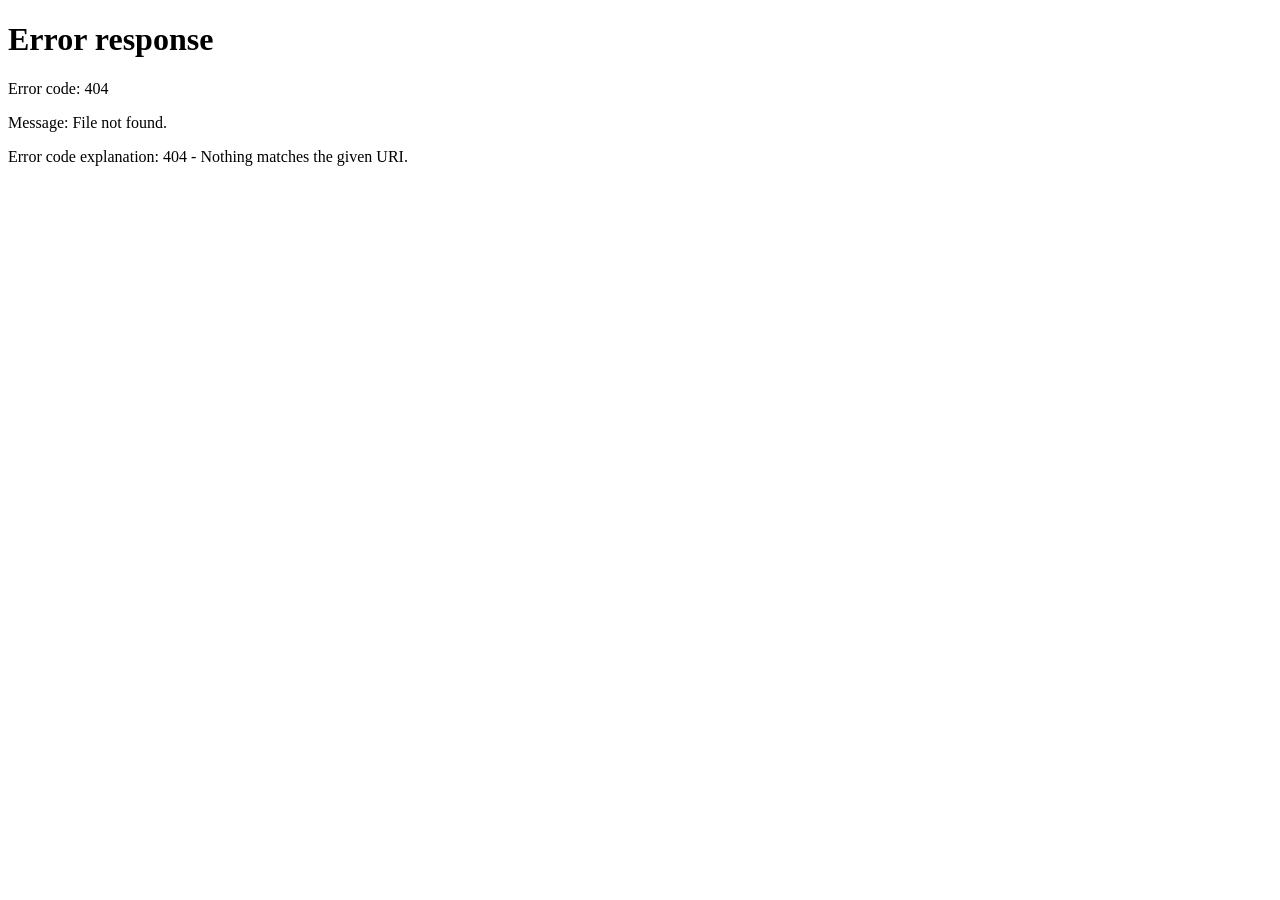
==== src/main/resources/public/receiver_dashboard.html @ ded8fe53 "Added Receiver Web Portal, QR login integration, and tracking dashboard endpoints" ====
<!DOCTYPE html>
<html lang="en">
<head>
    <meta charset="UTF-8">
    <meta name="viewport" content="width=device-width, initial-scale=1.0">
    <title>Receiver Dashboard - Fleet Management</title>
    <style>
        body {
            font-family: 'Segoe UI', Tahoma, Geneva, Verdana, sans-serif;
            background-color: #f1f5f9;
            margin: 0;
            padding: 0;
        }
        /* Top Navigation Bar */
        .navbar {
            background-color: #0f172a;
            color: white;
            padding: 15px 20px;
            display: flex;
            justify-content: space-between;
            align-items: center;
            box-shadow: 0 4px 6px rgba(0,0,0,0.1);
        }
        .navbar h2 { margin: 0; font-size: 20px; }
        .logout-btn {
            background: #ef4444; color: white; border: none;
            padding: 8px 16px; border-radius: 6px; font-weight: bold;
            cursor: pointer; transition: 0.2s;
        }
        .logout-btn:hover { background: #dc2626; }

        /* Main Content Container */
        .container { max-width: 800px; margin: 30px auto; padding: 0 20px; }
        .greeting { color: #0f172a; margin-bottom: 20px; }

        /* Shipment Cards */
        .card {
            background: white; padding: 20px; border-radius: 10px;
            box-shadow: 0 4px 12px rgba(0,0,0,0.05); margin-bottom: 20px;
            border-left: 5px solid #2563eb;
        }
        .card-header { display: flex; justify-content: space-between; align-items: center; margin-bottom: 15px; }
        .trip-id { font-size: 18px; font-weight: bold; color: #0f172a; margin: 0; }

        /* Status Badges */
        .status { padding: 6px 12px; border-radius: 20px; font-size: 12px; font-weight: bold; }
        .status.completed { background: #d1fae5; color: #065f46; }
        .status.in-progress { background: #dbeafe; color: #1e40af; }
        .status.pending { background: #fef3c7; color: #92400e; }

        .route-info { color: #475569; margin: 5px 0; font-size: 15px; font-weight: 500;}
        .date-info { color: #64748b; font-size: 14px; margin-bottom: 15px; }

        /* Action Buttons */
        .action-row { display: flex; gap: 10px; margin-top: 15px; }
        .btn-track {
            flex: 1; text-align: center; background: #2563eb; color: white;
            padding: 10px; border-radius: 6px; text-decoration: none; font-weight: bold;
            transition: 0.2s;
        }
        .btn-track:hover { background: #1d4ed8; }

        .btn-feedback {
            flex: 1; text-align: center; background: #10b981; color: white;
            padding: 10px; border-radius: 6px; text-decoration: none; font-weight: bold;
        }

        .empty-state { text-align: center; color: #64748b; padding: 40px; background: white; border-radius: 10px; }
    </style>
</head>
<body>

<div class="navbar">
    <h2>🎁 Client Portal</h2>
    <button class="logout-btn" onclick="logout()">Logout</button>
</div>

<div class="container">
    <h2 class="greeting" id="greetingText">Loading your shipments...</h2>
    <div id="shipmentList"></div>
</div>

<script>
    // 1. Extract the receiver ID from the URL (e.g., ?id=R001)
    const urlParams = new URLSearchParams(window.location.search);
    const receiverId = urlParams.get('id');

    if (!receiverId) {
        alert("Unauthorized access. Redirecting to login.");
        window.location.href = "/receiver_login.html";
    } else {
        document.getElementById('greetingText').innerText = `Welcome back, Client ${receiverId} 👋`;
        loadShipments();
    }

    // 2. Fetch shipments from the Javalin backend
    async function loadShipments() {
        try {
            const response = await fetch(`/api/receiver/shipments?id=${receiverId}`);
            const result = await response.json();

            const list = document.getElementById('shipmentList');
            list.innerHTML = '';

            if (result.success && result.data.length > 0) {
                result.data.forEach(trip => {
                    // Format the status for CSS styling
                    let statusClass = trip.status.toLowerCase().replace(' ', '-');
                    if(!['completed', 'in-progress'].includes(statusClass)) statusClass = 'pending';

                    // Build the card HTML
                    const card = document.createElement('div');
                    card.className = 'card';

                    // If completed, show feedback button instead of track button
                    let buttonsHtml = '';
                    if (statusClass === 'completed') {
                        buttonsHtml = `<a href="/receiver_feedback.html?tripId=${trip.tripId}" class="btn-feedback">⭐ Submit Feedback</a>`;
                    } else {
                        buttonsHtml = `<a href="/receiver_tracking.html?tripId=${trip.tripId}" class="btn-track">🔍 Track Live Route</a>`;
                    }

                    card.innerHTML = `
                            <div class="card-header">
                                <h3 class="trip-id">Trip ID: ${trip.tripId}</h3>
                                <span class="status ${statusClass}">${trip.status}</span>
                            </div>
                            <p class="route-info">📍 ${trip.source} ➔ ${trip.destination}</p>
                            <p class="date-info">📅 Expected Delivery: ${trip.expectedDate || 'TBD'}</p>
                            <div class="action-row">
                                ${buttonsHtml}
                            </div>
                        `;
                    list.appendChild(card);
                });
            } else {
                list.innerHTML = `
                        <div class="empty-state">
                            <h3>No Shipments Found</h3>
                            <p>You don't have any active or past shipments assigned to your account.</p>
                        </div>
                    `;
            }
        } catch (e) {
            document.getElementById('shipmentList').innerHTML = '<p style="color: red; text-align:center;">Error loading shipments from server.</p>';
        }
    }

    // 3. Logout function
    function logout() {
        window.location.href = "/index.html";
    }
</script>
</body>
</html>
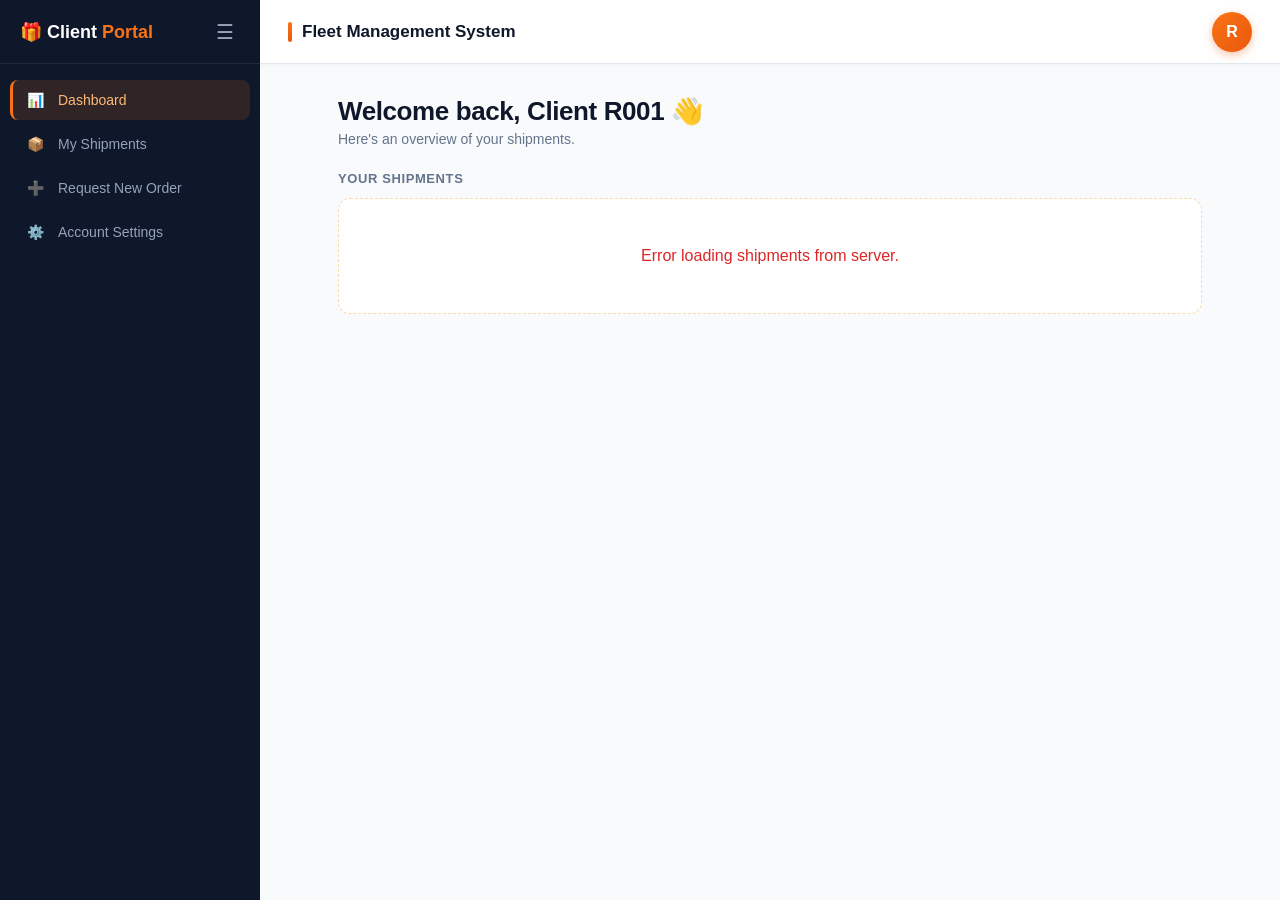
==== commit 0cf1387e: ""Updated receiver feedback logic and admin order proof modules"" ====
--- a/src/main/resources/public/receiver_dashboard.html
+++ b/src/main/resources/public/receiver_dashboard.html
@@ -5,150 +5,446 @@
     <meta name="viewport" content="width=device-width, initial-scale=1.0">
     <title>Receiver Dashboard - Fleet Management</title>
     <style>
+        :root {
+            --primary: #ea580c;
+            --primary-light: #f97316;
+            --primary-soft: #fff7ed;
+            --primary-line: #fed7aa;
+            --dark: #0f172a;
+            --bg: #f8fafc;
+            --line: #e2e8f0;
+            --muted: #64748b;
+            --sidebar-width: 260px;
+            --sidebar-collapsed-width: 70px;
+        }
+        * { box-sizing: border-box; }
         body {
             font-family: 'Segoe UI', Tahoma, Geneva, Verdana, sans-serif;
-            background-color: #f1f5f9;
+            background-color: var(--bg);
             margin: 0;
-            padding: 0;
-        }
-        /* Top Navigation Bar */
+            display: flex;
+            height: 100vh;
+            overflow: hidden;
+        }
+
+        /* --- SIDEBAR --- */
+        .sidebar {
+            width: var(--sidebar-width);
+            background-color: var(--dark);
+            color: white;
+            display: flex;
+            flex-direction: column;
+            transition: width 0.3s ease;
+            z-index: 10;
+            overflow: hidden;
+            white-space: nowrap;
+        }
+        .sidebar.collapsed { width: var(--sidebar-collapsed-width); }
+        .sidebar-header {
+            padding: 0 20px;
+            height: 64px;
+            font-size: 18px;
+            font-weight: 700;
+            display: flex;
+            align-items: center;
+            justify-content: space-between;
+            border-bottom: 1px solid #1e293b;
+        }
+        .sidebar.collapsed .logo-text { display: none; }
+        .sidebar.collapsed .sidebar-header { padding: 0; justify-content: center; }
+        .logo-text span { color: var(--primary-light); }
+
+        .sidebar-hamburger {
+            background: none; border: none; font-size: 20px; cursor: pointer; color: #94a3b8;
+            transition: color 0.2s;
+        }
+        .sidebar-hamburger:hover { color: white; }
+
+        .sidebar-menu { list-style: none; padding: 16px 10px; margin: 0; }
+        .sidebar-menu li { margin-bottom: 4px; }
+        .sidebar-menu li a {
+            display: flex;
+            align-items: center;
+            gap: 14px;
+            padding: 12px 14px;
+            color: #94a3b8;
+            text-decoration: none;
+            font-weight: 500;
+            font-size: 14px;
+            border-radius: 8px;
+            border-left: 3px solid transparent;
+            transition: 0.2s;
+        }
+        .sidebar.collapsed .sidebar-menu li a { justify-content: center; padding: 12px 0; }
+        .sidebar.collapsed .sidebar-menu li a span { display: none; }
+        .sidebar-menu li a:hover { background-color: #1e293b; color: white; }
+        .sidebar-menu li.active a {
+            background-color: rgba(249,115,22,0.14);
+            color: #fdba74;
+            border-left-color: var(--primary-light);
+        }
+
+        /* --- MAIN CONTAINER --- */
+        .main-container { flex: 1; display: flex; flex-direction: column; overflow-y: auto; min-width: 0; }
+
+        /* --- TOP NAVBAR --- */
         .navbar {
-            background-color: #0f172a;
-            color: white;
-            padding: 15px 20px;
+            background: white;
+            padding: 0 28px;
+            height: 64px;
+            flex-shrink: 0;
             display: flex;
             justify-content: space-between;
             align-items: center;
-            box-shadow: 0 4px 6px rgba(0,0,0,0.1);
-        }
-        .navbar h2 { margin: 0; font-size: 20px; }
-        .logout-btn {
-            background: #ef4444; color: white; border: none;
-            padding: 8px 16px; border-radius: 6px; font-weight: bold;
-            cursor: pointer; transition: 0.2s;
-        }
-        .logout-btn:hover { background: #dc2626; }
-
-        /* Main Content Container */
-        .container { max-width: 800px; margin: 30px auto; padding: 0 20px; }
-        .greeting { color: #0f172a; margin-bottom: 20px; }
+            border-bottom: 1px solid var(--line);
+            box-shadow: 0 1px 3px rgba(0,0,0,0.04);
+            position: sticky; top: 0; z-index: 20;
+        }
+        .nav-title { font-weight: 700; color: var(--dark); font-size: 17px; display: flex; align-items: center; gap: 10px; }
+        .nav-title::before { content: ""; width: 4px; height: 20px; border-radius: 2px; background: linear-gradient(var(--primary-light), var(--primary)); }
+
+        /* --- PROFILE BADGE & POPUP MENU --- */
+        .profile-container { position: relative; }
+        .profile-avatar {
+            width: 40px; height: 40px;
+            background: linear-gradient(135deg, var(--primary-light), var(--primary));
+            color: white; border-radius: 50%;
+            display: flex; align-items: center; justify-content: center;
+            font-weight: bold; cursor: pointer;
+            box-shadow: 0 3px 8px rgba(234,88,12,0.35);
+            user-select: none;
+            transition: transform .15s;
+        }
+        .profile-avatar:hover { transform: scale(1.06); }
+        .profile-dropdown {
+            display: none;
+            position: absolute; right: 0; top: 54px;
+            background: white; width: 280px;
+            border-radius: 14px; box-shadow: 0 12px 30px rgba(15,23,42,0.18);
+            border: 1px solid var(--line); z-index: 100;
+            overflow: hidden;
+            animation: fadeIn 0.2s ease;
+        }
+        @keyframes fadeIn { from { opacity: 0; transform: translateY(-10px); } to { opacity: 1; transform: translateY(0); } }
+
+        .dropdown-header {
+            padding: 20px; background: var(--primary-soft); text-align: center;
+            border-bottom: 1px solid var(--primary-line);
+        }
+        .dropdown-header .avatar-large {
+            width: 52px; height: 52px; background: linear-gradient(135deg, var(--primary-light), var(--primary)); color: white;
+            border-radius: 50%; display: flex; align-items: center; justify-content: center;
+            font-size: 20px; font-weight: bold; margin: 0 auto 10px auto;
+        }
+        .dropdown-body { padding: 8px 0; }
+        .dropdown-item {
+            width: 100%; padding: 12px 20px; background: none; border: none;
+            text-align: left; font-size: 14px; color: #334155; cursor: pointer;
+            display: flex; align-items: center; gap: 12px; transition: background 0.2s;
+        }
+        .dropdown-item:hover { background: var(--primary-soft); }
+        .dropdown-divider { height: 1px; background: var(--line); margin: 6px 0; }
+
+        /* --- CONTENT BODY --- */
+        .content { padding: 32px 28px; max-width: 920px; margin: 0 auto; width: 100%; }
+        h1 { color: var(--dark); margin: 0 0 4px; font-size: 26px; letter-spacing: -0.4px; }
+        .page-sub { color: var(--muted); font-size: 14px; margin: 0 0 24px; }
+
+        /* Summary stats */
+        .stats { display: none; grid-template-columns: repeat(3, 1fr); gap: 14px; margin-bottom: 26px; }
+        .stat {
+            background: white; border: 1px solid var(--line); border-radius: 12px;
+            padding: 16px 18px; box-shadow: 0 1px 3px rgba(0,0,0,0.04);
+        }
+        .stat .num { font-size: 26px; font-weight: 800; color: var(--dark); }
+        .stat .lbl { font-size: 12px; color: var(--muted); font-weight: 600; text-transform: uppercase; letter-spacing: .5px; }
+        .stat.accent .num { color: var(--primary); }
+        .section-title { font-size: 13px; font-weight: 700; color: var(--muted); text-transform: uppercase; letter-spacing: .6px; margin: 0 0 12px; }
 
         /* Shipment Cards */
-        .card {
-            background: white; padding: 20px; border-radius: 10px;
-            box-shadow: 0 4px 12px rgba(0,0,0,0.05); margin-bottom: 20px;
-            border-left: 5px solid #2563eb;
-        }
-        .card-header { display: flex; justify-content: space-between; align-items: center; margin-bottom: 15px; }
-        .trip-id { font-size: 18px; font-weight: bold; color: #0f172a; margin: 0; }
-
-        /* Status Badges */
-        .status { padding: 6px 12px; border-radius: 20px; font-size: 12px; font-weight: bold; }
-        .status.completed { background: #d1fae5; color: #065f46; }
-        .status.in-progress { background: #dbeafe; color: #1e40af; }
-        .status.pending { background: #fef3c7; color: #92400e; }
-
-        .route-info { color: #475569; margin: 5px 0; font-size: 15px; font-weight: 500;}
-        .date-info { color: #64748b; font-size: 14px; margin-bottom: 15px; }
-
-        /* Action Buttons */
-        .action-row { display: flex; gap: 10px; margin-top: 15px; }
-        .btn-track {
-            flex: 1; text-align: center; background: #2563eb; color: white;
-            padding: 10px; border-radius: 6px; text-decoration: none; font-weight: bold;
-            transition: 0.2s;
-        }
-        .btn-track:hover { background: #1d4ed8; }
-
-        .btn-feedback {
-            flex: 1; text-align: center; background: #10b981; color: white;
-            padding: 10px; border-radius: 6px; text-decoration: none; font-weight: bold;
-        }
-
-        .empty-state { text-align: center; color: #64748b; padding: 40px; background: white; border-radius: 10px; }
+        .shipment-card {
+            background: white; padding: 20px 24px; border-radius: 12px;
+            box-shadow: 0 1px 3px rgba(15,23,42,0.06); margin-bottom: 16px;
+            border: 1px solid var(--line); position: relative;
+            transition: box-shadow .2s, transform .2s, border-color .2s;
+            animation: fadeIn .35s ease both;
+        }
+        .shipment-card:hover { box-shadow: 0 8px 20px rgba(15,23,42,0.09); transform: translateY(-2px); border-color: var(--primary-line); }
+        .shipment-header { display: flex; justify-content: space-between; align-items: center; margin-bottom: 12px; gap: 10px; }
+        .badge { padding: 5px 12px; border-radius: 20px; font-size: 12px; font-weight: 700; white-space: nowrap; }
+        .badge.completed { background: #dcfce7; color: #16a34a; }
+        .badge.in-progress { background: var(--primary-soft); color: var(--primary); border: 1px solid var(--primary-line); }
+        .shipment-details p { margin: 7px 0; color: var(--muted); font-size: 14px; }
+        .shipment-details b { color: #334155; }
+
+        .action-btn {
+            display: block; width: 100%; padding: 11px; margin-top: 16px;
+            text-align: center; border-radius: 8px; font-weight: 700; text-decoration: none; font-size: 14px;
+            transition: filter 0.2s, transform .15s;
+        }
+        .btn-track { background: linear-gradient(135deg, var(--primary-light), var(--primary)); color: white; box-shadow: 0 4px 12px rgba(234,88,12,0.25); }
+        .btn-feedback { background-color: #10b981; color: white; }
+        .action-btn:hover { filter: brightness(1.06); transform: translateY(-1px); }
+
+        .no-data { text-align: center; padding: 48px 20px; color: #94a3b8; background: white; border-radius: 12px; border: 1px dashed var(--primary-line); }
+        .no-data h3 { color: var(--dark); margin-top: 0; }
+
+        /* --- PROFILE MODAL POPUP --- */
+        .modal-overlay {
+            display: none; position: fixed; top: 0; left: 0; width: 100%; height: 100%;
+            background: rgba(15, 23, 42, 0.7); backdrop-filter: blur(4px);
+            justify-content: center; align-items: center; z-index: 200;
+        }
+        .modal-card {
+            background: white; width: 400px; max-width: 94vw; border-radius: 16px; overflow: hidden;
+            box-shadow: 0 20px 40px rgba(0,0,0,0.3); animation: scaleIn 0.2s ease;
+        }
+        @keyframes scaleIn { from { transform: scale(0.95); opacity: 0; } to { transform: scale(1); opacity: 1; } }
+        .modal-header-bg {
+            background: linear-gradient(135deg, var(--primary-light), var(--primary));
+            color: white; padding: 30px 20px; text-align: center; position: relative;
+        }
+        .modal-close { position: absolute; top: 14px; right: 14px; background: rgba(255,255,255,0.18); border: none; color: white; width: 30px; height: 30px; border-radius: 50%; font-size: 14px; cursor: pointer; }
+        .modal-close:hover { background: rgba(255,255,255,0.3); }
+        .modal-avatar { width: 62px; height: 62px; background: white; color: var(--primary); border-radius: 50%; display: flex; align-items: center; justify-content: center; font-size: 26px; font-weight: bold; margin: 0 auto 10px auto; box-shadow: 0 4px 10px rgba(0,0,0,0.15); }
+        .modal-body { padding: 24px; }
+        .profile-row { display: flex; justify-content: space-between; margin-bottom: 12px; font-size: 14px; border-bottom: 1px solid #f1f5f9; padding-bottom: 8px; gap: 12px; }
+        .profile-row span:first-child { color: var(--muted); font-weight: 500; }
+        .profile-row span:last-child { color: var(--dark); font-weight: 700; text-align: right; word-break: break-all; }
+        .modal-close-btn { width: 100%; margin-top: 14px; padding: 11px; background: linear-gradient(135deg, var(--primary-light), var(--primary)); color: white; border: none; border-radius: 8px; font-weight: 700; cursor: pointer; }
+        .modal-close-btn:hover { filter: brightness(1.06); }
+
+        @media (max-width: 640px) {
+            .stats { grid-template-columns: 1fr; }
+            .content { padding: 22px 16px; }
+            .nav-title { font-size: 15px; }
+        }
     </style>
 </head>
 <body>
 
-<div class="navbar">
-    <h2>🎁 Client Portal</h2>
-    <button class="logout-btn" onclick="logout()">Logout</button>
+<!-- SIDEBAR -->
+<div class="sidebar" id="sidebar">
+    <div class="sidebar-header">
+        <span class="logo-text">🎁 Client <span>Portal</span></span>
+        <!-- Hamburger positioned at the top right of the sidebar -->
+        <button class="sidebar-hamburger" onclick="toggleSidebar()">☰</button>
+    </div>
+    <ul class="sidebar-menu">
+        <li class="active"><a href="#" id="navDashboard">📊 <span>Dashboard</span></a></li>
+        <li><a href="#" id="navShipments">📦 <span>My Shipments</span></a></li>
+        <li><a href="#" id="navRequestOrder">➕ <span>Request New Order</span></a></li>
+        <li><a href="receiver_settings.html?id=R003" id="navSettings">⚙️ <span>Account Settings</span></a></li>
+    </ul>
 </div>
 
-<div class="container">
-    <h2 class="greeting" id="greetingText">Loading your shipments...</h2>
-    <div id="shipmentList"></div>
+<!-- MAIN CONTAINER -->
+<div class="main-container">
+    <!-- TOP NAVBAR -->
+    <div class="navbar">
+        <span class="nav-title">Fleet Management System</span>
+
+        <!-- PROFILE BADGE & POPUP MENU -->
+        <div class="profile-container">
+            <div class="profile-avatar" id="avatarLetter" onclick="toggleProfileMenu()">R</div>
+
+            <div class="profile-dropdown" id="profileDropdown">
+                <div class="dropdown-header">
+                    <div class="avatar-large" id="avatarLargeLetter">R</div>
+                    <div id="dropdownReceiverId" style="font-weight: bold; color: var(--dark);">Client R003</div>
+                    <div style="font-size: 12px; color: #64748b;">Verified Receiver Account</div>
+                </div>
+                <div class="dropdown-body">
+                    <button class="dropdown-item" onclick="refreshData()">🔄 Refresh Shipments</button>
+                    <button class="dropdown-item" onclick="showProfileModal()">👤 See My Profile</button>
+                    <div class="dropdown-divider"></div>
+                    <button class="dropdown-item" onclick="logout()" style="color: #dc2626;">🚪 Sign Out</button>
+                </div>
+            </div>
+        </div>
+    </div>
+
+    <!-- CONTENT BODY -->
+    <div class="content">
+        <h1 id="welcomeTitle">Welcome back! 👋</h1>
+        <p class="page-sub">Here's an overview of your shipments.</p>
+
+        <div class="stats" id="statsRow">
+            <div class="stat"><div class="num" id="statTotal">0</div><div class="lbl">Total Shipments</div></div>
+            <div class="stat accent"><div class="num" id="statActive">0</div><div class="lbl">In Progress</div></div>
+            <div class="stat"><div class="num" id="statDone">0</div><div class="lbl">Completed</div></div>
+        </div>
+
+        <div class="section-title">Your Shipments</div>
+        <div id="shipmentsContainer">
+            <p style="text-align: center; color: #64748b;">Loading your shipments...</p>
+        </div>
+    </div>
 </div>
 
+<!-- PROFILE DETAILS MODAL -->
+<div class="modal-overlay" id="profileModal">
+    <div class="modal-card">
+        <div class="modal-header-bg">
+            <button class="modal-close" onclick="closeProfileModal()">✕</button>
+            <div class="modal-avatar" id="modalAvatar">R</div>
+            <h3 id="modalName" style="margin:0;">Loading...</h3>
+            <span id="modalCompany" style="font-size: 13px; color: #ffedd5;">Company Name</span>
+        </div>
+        <div class="modal-body">
+            <div class="profile-row"><span>Receiver ID:</span> <span id="modalId">-</span></div>
+            <div class="profile-row"><span>Email:</span> <span id="modalEmail">-</span></div>
+            <div class="profile-row"><span>Phone:</span> <span id="modalPhone">-</span></div>
+            <div class="profile-row"><span>Account Status:</span> <span style="color: #16a34a;">Active & Verified</span></div>
+            <button class="modal-close-btn" onclick="closeProfileModal()">Close</button>
+        </div>
+    </div>
+</div>
+
 <script>
-    // 1. Extract the receiver ID from the URL (e.g., ?id=R001)
+    // Extract Receiver ID from URL query params (e.g. ?id=R003)
     const urlParams = new URLSearchParams(window.location.search);
-    const receiverId = urlParams.get('id');
-
-    if (!receiverId) {
-        alert("Unauthorized access. Redirecting to login.");
-        window.location.href = "/receiver_login.html";
-    } else {
-        document.getElementById('greetingText').innerText = `Welcome back, Client ${receiverId} 👋`;
-        loadShipments();
-    }
-
-    // 2. Fetch shipments from the Javalin backend
-    async function loadShipments() {
+    const receiverId = urlParams.get('id') || "R001";
+
+    // Set Navigation Links Dynamically
+    document.getElementById('navDashboard').href = `receiver_dashboard.html?id=${receiverId}`;
+    document.getElementById('navShipments').href = `receiver_shipments.html?id=${receiverId}`;
+    document.getElementById('navRequestOrder').href = `receiver_request_order.html?id=${receiverId}`;
+    document.getElementById('navSettings').href = `receiver_settings.html?id=${receiverId}`;
+
+    // Set Profile Letters
+    document.getElementById('avatarLetter').innerText = receiverId.charAt(0).toUpperCase();
+    document.getElementById('avatarLargeLetter').innerText = receiverId.charAt(0).toUpperCase();
+    document.getElementById('dropdownReceiverId').innerText = "Client " + receiverId;
+    document.getElementById('welcomeTitle').innerText = "Welcome back, Client " + receiverId + " 👋";
+
+    // Fetch Shipments on Load
+    window.onload = fetchShipments;
+
+    async function fetchShipments() {
+        const container = document.getElementById('shipmentsContainer');
         try {
             const response = await fetch(`/api/receiver/shipments?id=${receiverId}`);
             const result = await response.json();
 
-            const list = document.getElementById('shipmentList');
-            list.innerHTML = '';
-
             if (result.success && result.data.length > 0) {
-                result.data.forEach(trip => {
-                    // Format the status for CSS styling
-                    let statusClass = trip.status.toLowerCase().replace(' ', '-');
-                    if(!['completed', 'in-progress'].includes(statusClass)) statusClass = 'pending';
-
-                    // Build the card HTML
-                    const card = document.createElement('div');
-                    card.className = 'card';
-
-                    // If completed, show feedback button instead of track button
-                    let buttonsHtml = '';
-                    if (statusClass === 'completed') {
-                        buttonsHtml = `<a href="/receiver_feedback.html?tripId=${trip.tripId}" class="btn-feedback">⭐ Submit Feedback</a>`;
+                container.innerHTML = "";
+
+                // Summary counts (display only)
+                const doneCount = result.data.filter(s => s.status.toLowerCase() === 'completed').length;
+                document.getElementById('statTotal').innerText = result.data.length;
+                document.getElementById('statDone').innerText = doneCount;
+                document.getElementById('statActive').innerText = result.data.length - doneCount;
+                document.getElementById('statsRow').style.display = 'grid';
+
+                result.data.forEach(shipment => {
+                    const isCompleted = shipment.status.toLowerCase() === 'completed';
+                    const badgeClass = isCompleted ? 'completed' : 'in-progress';
+
+                    let actionHtml = '';
+                    if (isCompleted) {
+                        if (shipment.feedbackSubmitted) {
+                            // If feedback exists in database, show disabled success state
+                            actionHtml = `<div class="action-btn" style="background:#f1f5f9; color:#475569; pointer-events:none; border: 1px solid #cbd5e1;">✅ Delivery Confirmed & Feedback Submitted</div>`;
+                        } else {
+                            actionHtml = `<a href="receiver_feedback.html?tripId=${shipment.tripId}" class="action-btn btn-feedback">⭐ Submit Feedback & Confirm Delivery</a>`;
+                        }
                     } else {
-                        buttonsHtml = `<a href="/receiver_tracking.html?tripId=${trip.tripId}" class="btn-track">🔍 Track Live Route</a>`;
+                        actionHtml = `<a href="receiver_tracking.html?tripId=${shipment.tripId}" class="action-btn btn-track">📍 Track Live Route (Vehicle: ${shipment.vehicleId || 'N/A'})</a>`;
                     }
 
-                    card.innerHTML = `
-                            <div class="card-header">
-                                <h3 class="trip-id">Trip ID: ${trip.tripId}</h3>
-                                <span class="status ${statusClass}">${trip.status}</span>
+                    container.innerHTML += `
+                        <div class="shipment-card">
+                            <div class="shipment-header">
+                                <h3 style="margin:0; color:var(--dark);">Trip ID: ${shipment.tripId}</h3>
+                                <span class="badge ${badgeClass}">${shipment.status}</span>
                             </div>
-                            <p class="route-info">📍 ${trip.source} ➔ ${trip.destination}</p>
-                            <p class="date-info">📅 Expected Delivery: ${trip.expectedDate || 'TBD'}</p>
-                            <div class="action-row">
-                                ${buttonsHtml}
+                            <div class="shipment-details">
+                                <p>📍 <b>Route:</b> ${shipment.source} → ${shipment.destination}</p>
+                                <p>📅 <b>Expected Delivery:</b> ${shipment.expectedDate || 'Not Set'}</p>
                             </div>
-                        `;
-                    list.appendChild(card);
+                            ${actionHtml}
+                        </div>
+                    `;
                 });
             } else {
-                list.innerHTML = `
-                        <div class="empty-state">
-                            <h3>No Shipments Found</h3>
-                            <p>You don't have any active or past shipments assigned to your account.</p>
-                        </div>
-                    `;
+                document.getElementById('statsRow').style.display = 'none';
+                container.innerHTML = `
+                    <div class="no-data">
+                        <h3>No Shipments Found</h3>
+                        <p>You don't have any active or past shipments assigned to your account.</p>
+                    </div>
+                `;
             }
         } catch (e) {
-            document.getElementById('shipmentList').innerHTML = '<p style="color: red; text-align:center;">Error loading shipments from server.</p>';
-        }
-    }
-
-    // 3. Logout function
+            container.innerHTML = `<div class="no-data" style="color:#dc2626;">Error loading shipments from server.</div>`;
+        }
+    }
+
+    // --- TOGGLE SIDEBAR COLLAPSE ---
+    function toggleSidebar() {
+        const sidebar = document.getElementById('sidebar');
+        sidebar.classList.toggle('collapsed');
+    }
+
+    // --- TOGGLE PROFILE POPUP MENU ---
+    function toggleProfileMenu() {
+        const menu = document.getElementById('profileDropdown');
+        menu.style.display = menu.style.display === 'block' ? 'none' : 'block';
+    }
+
+    // Close dropdown if clicked outside
+    window.onclick = function(event) {
+        if (!event.target.closest('.profile-container')) {
+            document.getElementById('profileDropdown').style.display = 'none';
+        }
+    }
+
+    // --- DROPDOWN ACTIONS ---
+    function refreshData() {
+        document.getElementById('profileDropdown').style.display = 'none';
+        fetchShipments();
+        alert("Shipments list refreshed!");
+    }
+
+    // --- PROFILE MODAL LOGIC ---
+    async function showProfileModal() {
+        document.getElementById('profileDropdown').style.display = 'none';
+
+        // Fetch receiver details from backend
+        try {
+            const response = await fetch(`/api/receiver/details?id=${receiverId}`);
+            const result = await response.json();
+
+            if (result.success) {
+                const data = result.data;
+                document.getElementById('modalName').innerText = data.name;
+                document.getElementById('modalCompany').innerText = data.companyName;
+                document.getElementById('modalId').innerText = data.receiverId;
+                document.getElementById('modalEmail').innerText = data.email;
+                document.getElementById('modalPhone').innerText = data.phone;
+                document.getElementById('modalAvatar').innerText = data.name.charAt(0).toUpperCase();
+            } else {
+                document.getElementById('modalName').innerText = "Client " + receiverId;
+                document.getElementById('modalCompany').innerText = "Partner Enterprise";
+                document.getElementById('modalId').innerText = receiverId;
+                document.getElementById('modalEmail').innerText = "Not Available";
+                document.getElementById('modalPhone').innerText = "Not Available";
+            }
+        } catch(e) {
+            document.getElementById('modalName').innerText = "Client " + receiverId;
+            document.getElementById('modalId').innerText = receiverId;
+        }
+
+        document.getElementById('profileModal').style.display = 'flex';
+    }
+
+    function closeProfileModal() {
+        document.getElementById('profileModal').style.display = 'none';
+    }
+
     function logout() {
-        window.location.href = "/index.html";
+        window.location.replace('/receiver_login.html');
     }
 </script>
 </body>
